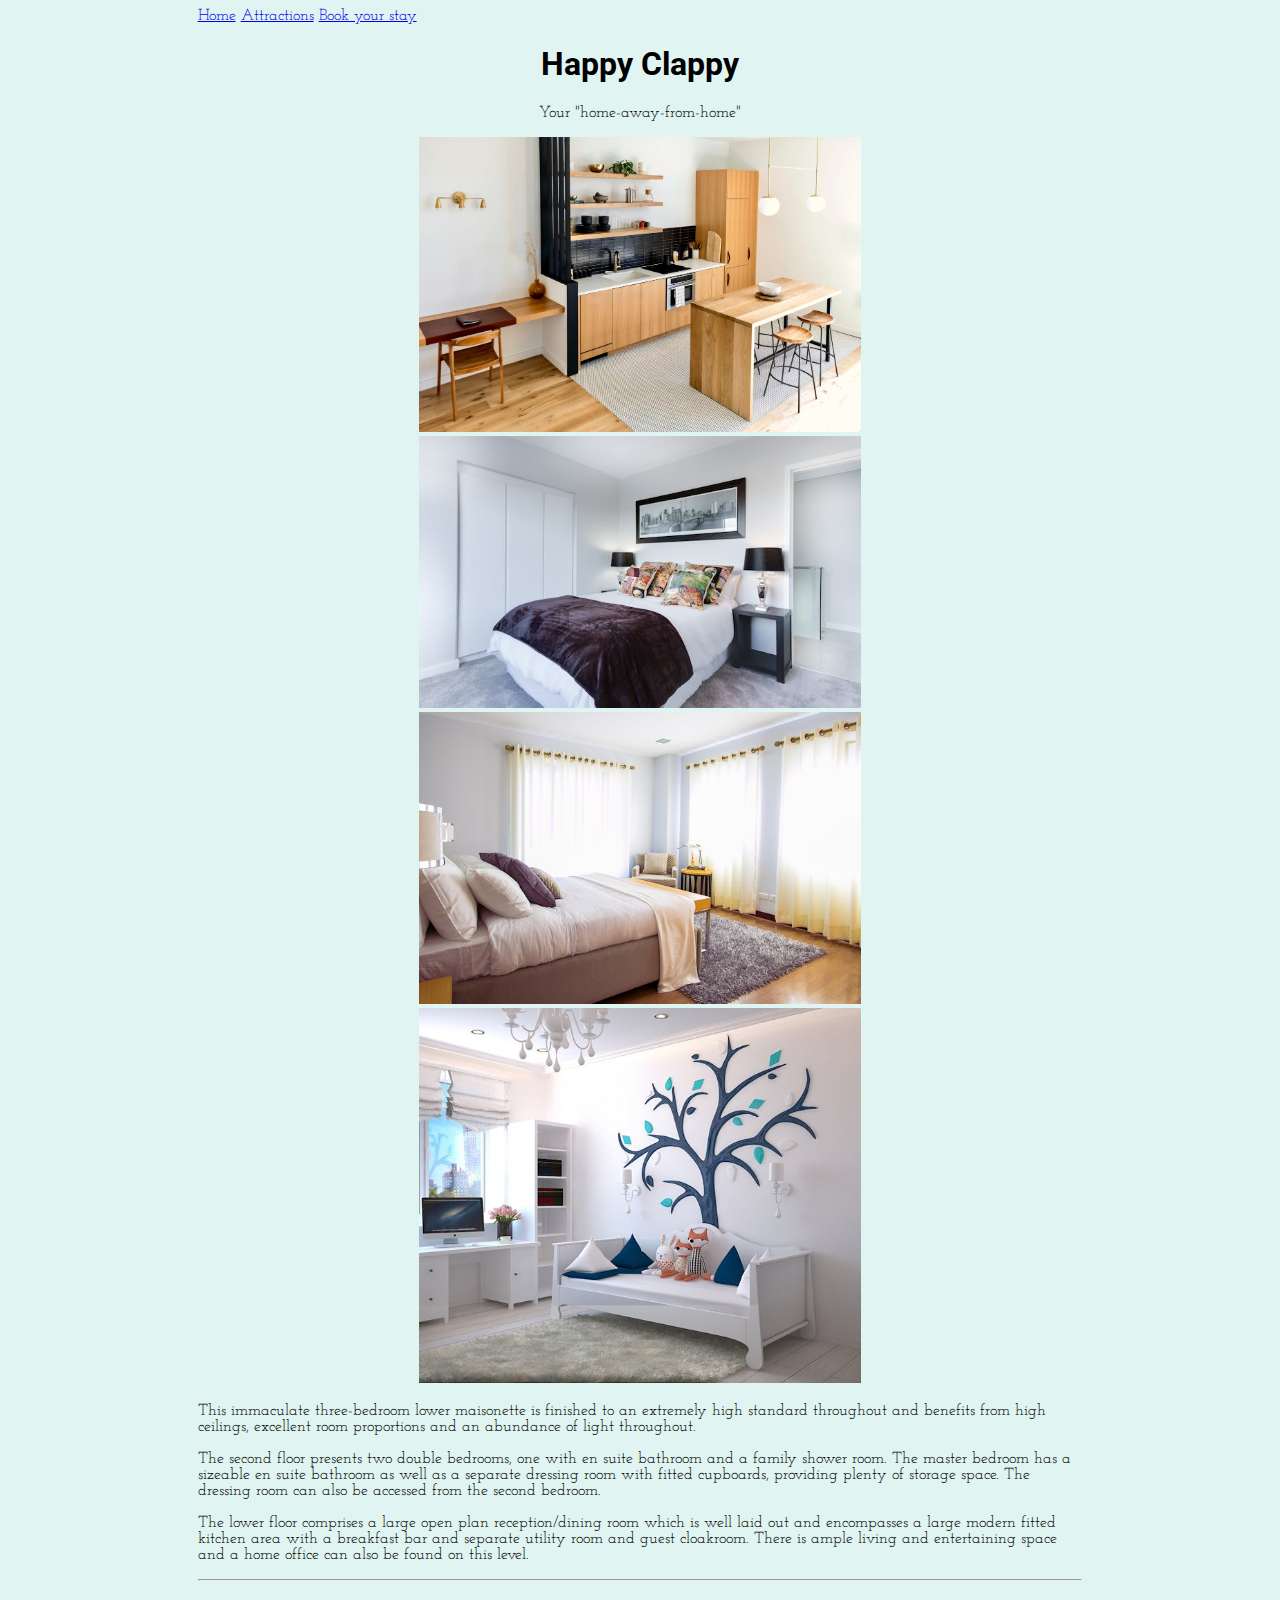
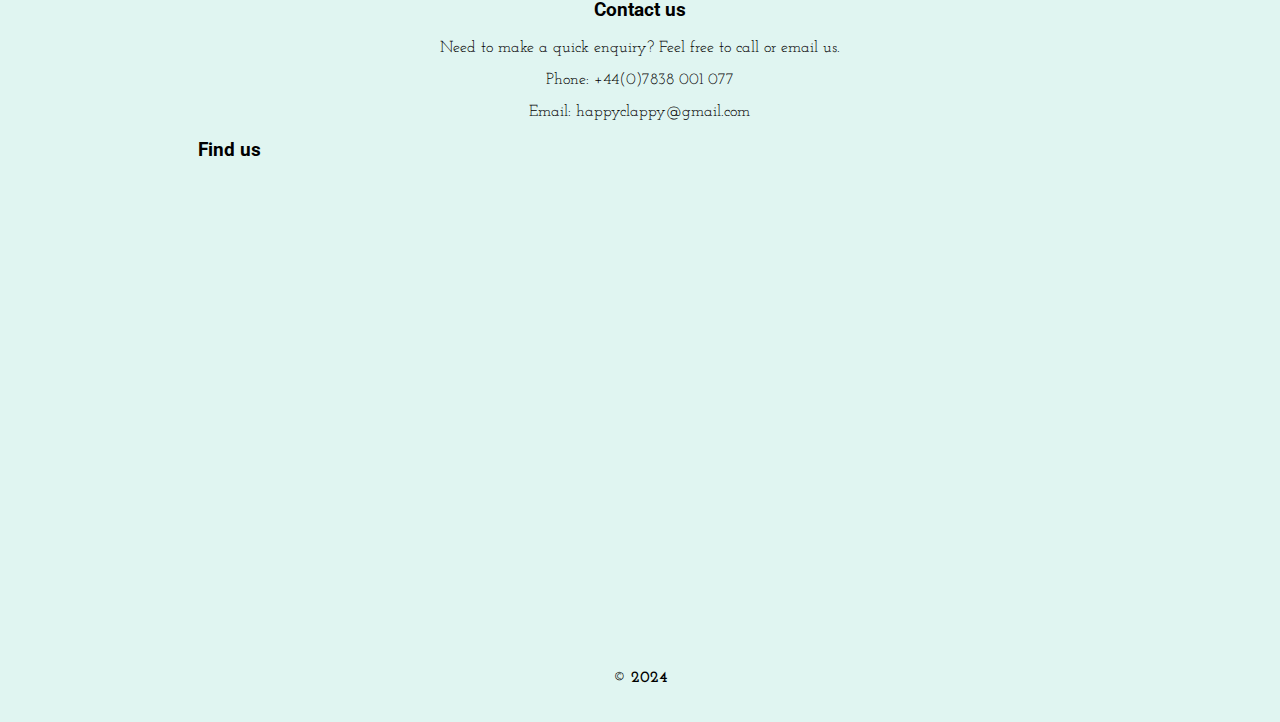
==== index.html @ 9ae153b6 "Updated photos and information, inserted Google maps page for property location, updated attractions" ====
<!DOCTYPE html>
<html lang="en">

<head>
    <meta charset="UTF-8">
    <meta name="viewport" content="width=device-width, initial-scale=1.0">
    <link rel="stylesheet" href="assets/css/style.css">
    <title>Happy Clappy</title>
</head>

<body>
    <main>
    
    <nav>
        <a href="index.html">Home</a>
        <a href="attractions.html">Attractions</a>
        <a href="booking.html">Book your stay</a>
    </nav>

    <div class="title" id="home">
        <h1>Happy Clappy</h1>
        <p>Your "home-away-from-home"</p>
    </div>

    <section>
    <div class="image">
        <span>
            <img src="assets/images/kitchen.jpg" alt="Cosy kitchen">
        </span>
        <span>
            <img src="assets/images/bedroom-1.jpg" alt="Bedroom 1">
        </span>
        <span>
            <img src="assets/images/bedroom-2.jpg" alt="Bedroom 2">
        </span>
        <span>
            <img src="assets/images/child-bedroom.jpg" alt="Children's bedroom">
        </span>
    </div>
    </section>

    <section>
        <p>This immaculate three-bedroom lower maisonette is finished to an extremely high standard throughout and
            benefits from high ceilings, excellent room proportions and an abundance of light throughout. </p>

        <p>The second floor presents two double bedrooms, one with en suite bathroom and a family shower room. The
            master bedroom has a sizeable en suite bathroom as well as a separate dressing room with fitted cupboards,
            providing plenty of storage space. The dressing room can also be accessed from the second bedroom.
        </p>
        <p>
            The lower floor comprises a large open plan reception/dining room which is well laid out and encompasses a
            large modern fitted kitchen area with a breakfast bar and separate utility room and guest cloakroom. There
            is ample living and entertaining space and a home office can also be found on this
            level.</p>
    </section>

    <hr>

    <section id="contact">
        <h3>Contact us</h3>
        <p>Need to make a quick enquiry? Feel free to call or email us.</p>
        <span>
            <p>Phone: +44(0)7838 001 077</p>
            <p>Email: happyclappy@gmail.com</p>
        </span>
    </section>

    <section>
        <h3>Find us</h3>
        <iframe src="https://www.google.com/maps/embed?pb=!1m18!1m12!1m3!1d2485.6103873737857!2d-0.13706630761354738!3d51.46530944910198!2m3!1f0!2f0!3f0!3m2!1i1024!2i768!4f13.1!3m3!1m2!1s0x48760451f4c67bdf%3A0x4dfde6bb96da2f40!2sOld%20Station%20Way%2C%20London%20SW4%206DA!5e0!3m2!1sen!2suk!4v1721483668259!5m2!1sen!2suk" width="100%" height="450" style="border:0;" allowfullscreen="" loading="lazy" referrerpolicy="no-referrer-when-downgrade"></iframe>
    </section>

</main>

<footer>
    <strong>&copy; 2024</strong>
</footer>



</body>

</html>
---- assets/css/style.css ----
@import url('https://fonts.googleapis.com/css2?family=Roboto:ital,wght@0,100;0,300;0,400;0,500;0,700;0,900;1,100;1,300;1,400;1,500;1,700;1,900&display=swap');

@import url('https://fonts.googleapis.com/css2?family=Josefin+Slab:ital,wght@0,100..700;1,100..700&display=swap');

body {
    background-color: rgb(224, 245, 241);
    font-family: "Josefin Slab", serif;
}

.title {
    text-align: center;
    border: strong darkblue 5px;
}

h1, h2, h3, h4, h5, h6 {
    font-family: "Roboto", sans-serif;
  font-weight: 700;
  font-style: normal;
}

.image {
    margin: 0 auto;
    width: 50%;
}

.image img {
    width: 100%;
}


main {
    width: 70%;
    margin: 0 auto;
}

footer {
    text-align: center;
    margin: 20px;
    padding: 1rem;
}

#booking {
    display: flex;
    flex-direction: column;
}

#booking input {
    padding: 0.5rem;
    margin-bottom: 0.5rem;
}

#contact {
    text-align: center;
}
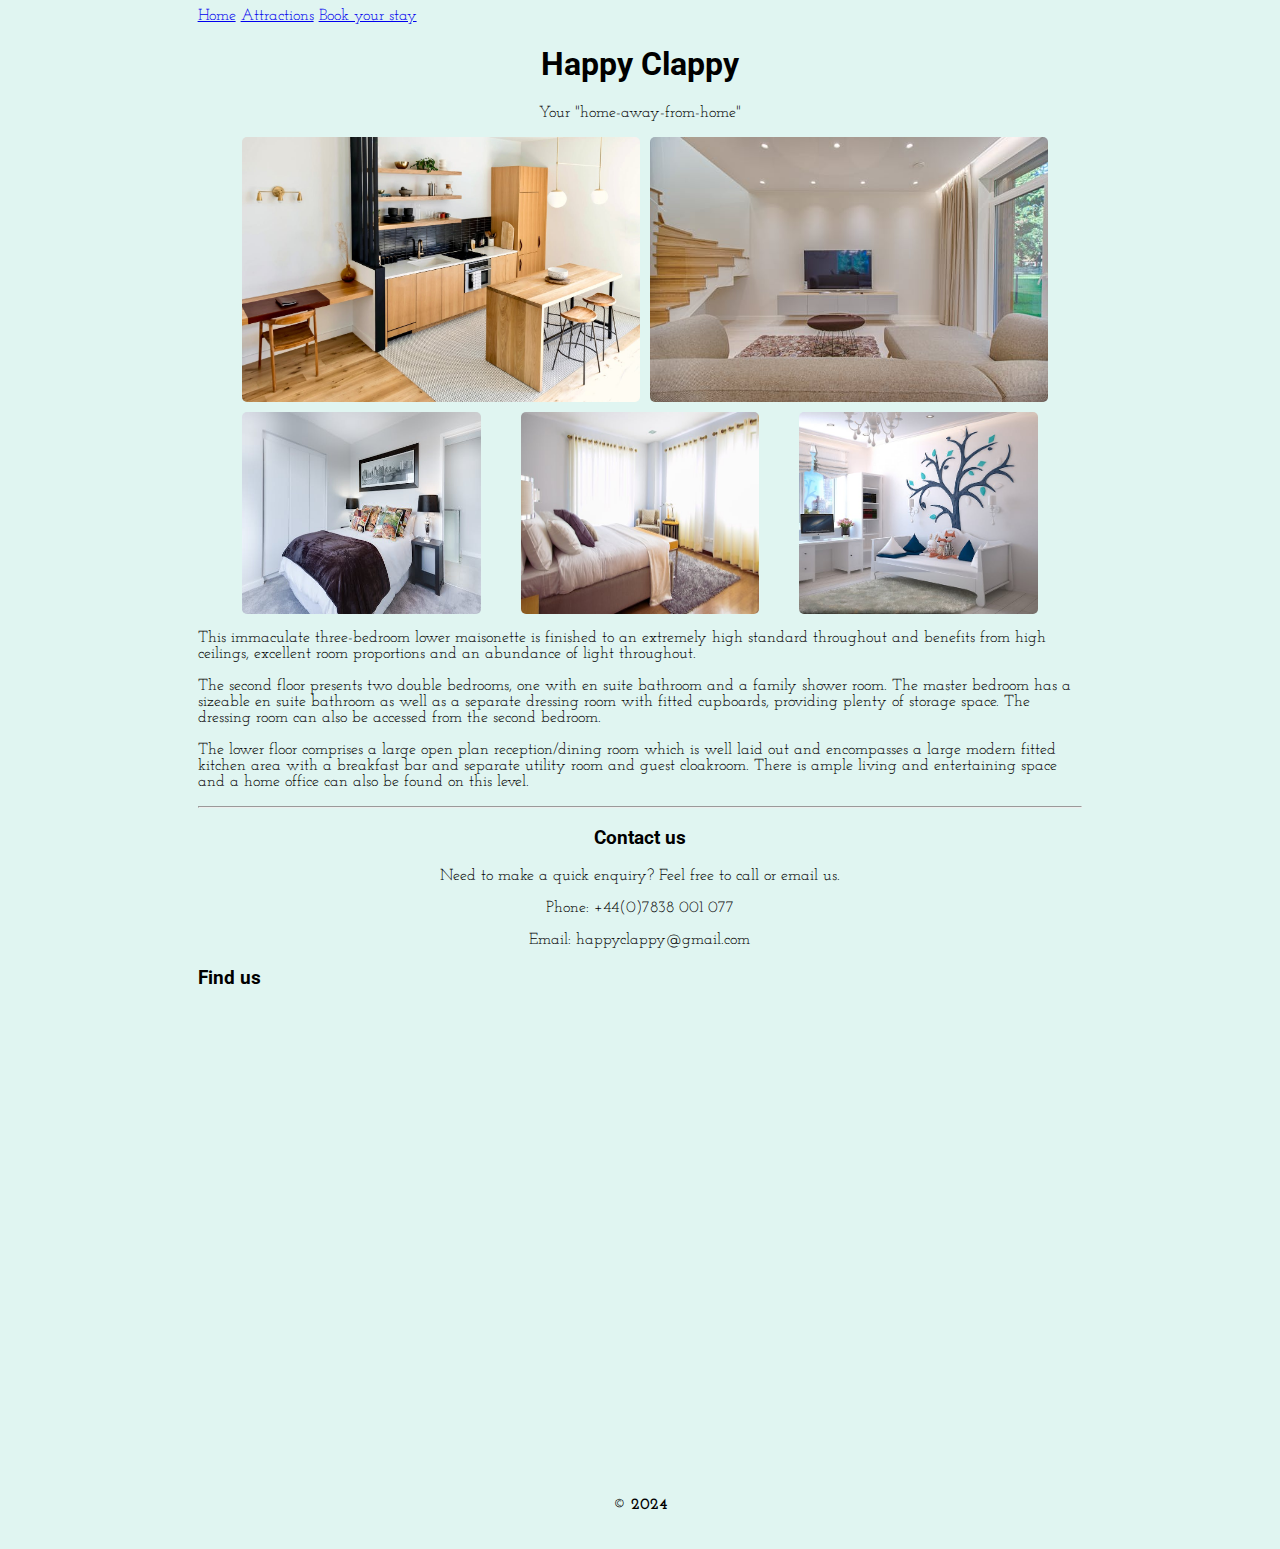
==== commit 38183d4d: "Added and re-ordered images on home page following research on how to structure images in columns us" ====
--- a/index.html
+++ b/index.html
@@ -23,19 +23,17 @@
     </div>
 
     <section>
-    <div class="image">
-        <span>
+    <div class="property-images">
+        <div class="top-images">
             <img src="assets/images/kitchen.jpg" alt="Cosy kitchen">
-        </span>
-        <span>
+            <img src="assets/images/living-room.jpg" alt="Living room">
+        </div>
+
+        <div class="bottom-images">
             <img src="assets/images/bedroom-1.jpg" alt="Bedroom 1">
-        </span>
-        <span>
             <img src="assets/images/bedroom-2.jpg" alt="Bedroom 2">
-        </span>
-        <span>
             <img src="assets/images/child-bedroom.jpg" alt="Children's bedroom">
-        </span>
+        </div>
     </div>
     </section>
 
--- a/assets/css/style.css
+++ b/assets/css/style.css
@@ -16,6 +16,36 @@
     font-family: "Roboto", sans-serif;
   font-weight: 700;
   font-style: normal;
+}
+
+.property-images {
+    display: flex;
+    flex-direction: column;
+    gap: 10px; 
+    width: 90%; 
+    max-width: 1200px;
+    margin: 0 auto;
+}
+
+.top-images, .bottom-images {
+    display: flex;
+    justify-content: space-between;
+    gap: 10px;
+}
+
+.top-images img {
+    width: 50%;
+}
+
+.bottom-images img {
+    width: 30%;
+}
+
+img {
+    display: block;
+    max-width: 100%;
+    height: auto;
+    border-radius: 5px; 
 }
 
 .image {
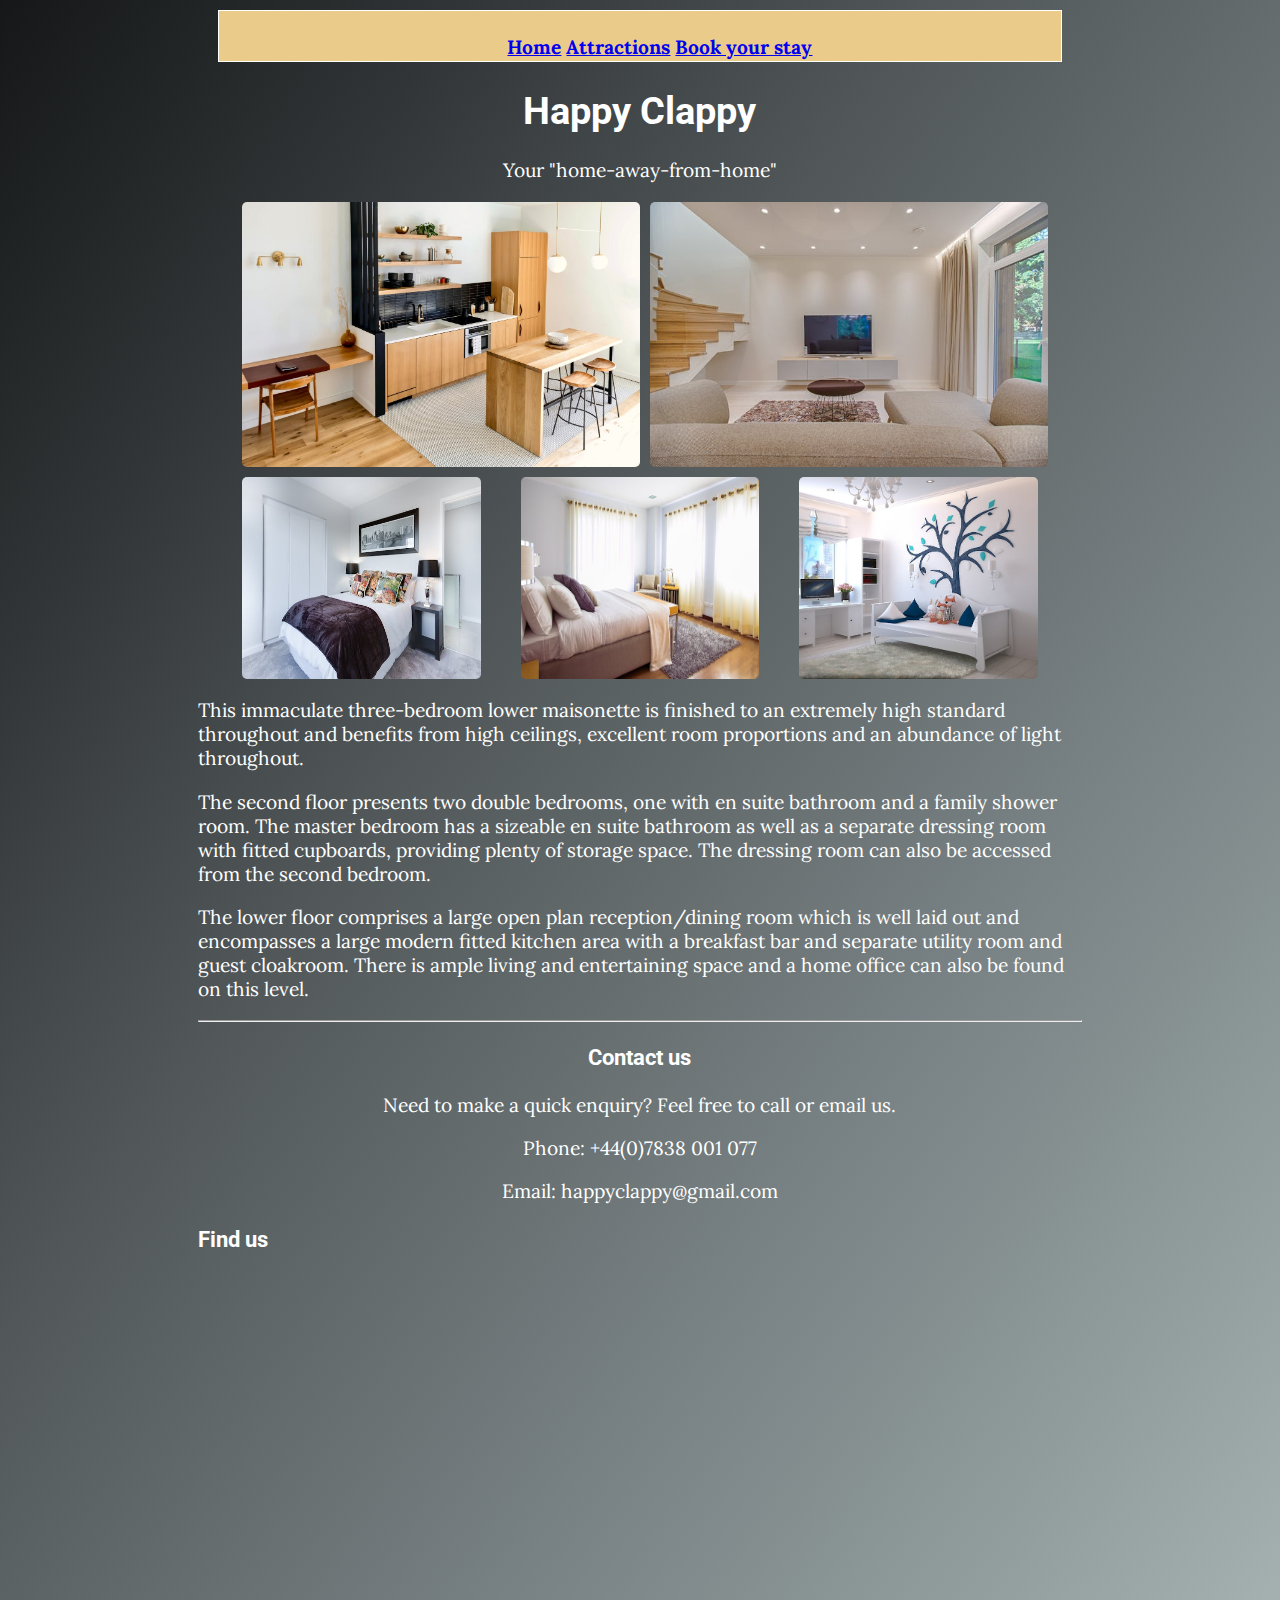
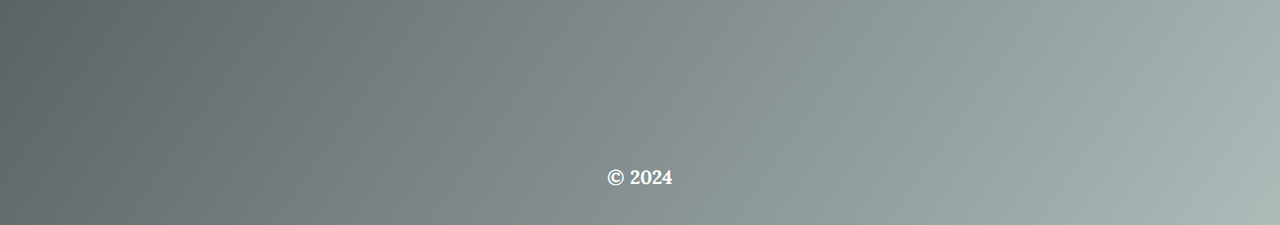
==== commit 2a13dcaa: "Edited nav bar, changed font, font colour, and background colour" ====
--- a/index.html
+++ b/index.html
@@ -11,11 +11,13 @@
 <body>
     <main>
     
-    <nav>
-        <a href="index.html">Home</a>
-        <a href="attractions.html">Attractions</a>
-        <a href="booking.html">Book your stay</a>
-    </nav>
+    <div class="nav">
+        <ul>
+            <li><a href="index.html"><strong>Home</strong></a></li>
+            <li><a href="attractions.html"><strong>Attractions</strong></a></li>
+            <li><a href="booking.html"><strong>Book your stay</strong></a></li>
+        </ul>
+    </div>
 
     <div class="title" id="home">
         <h1>Happy Clappy</h1>
--- a/assets/css/style.css
+++ b/assets/css/style.css
@@ -1,10 +1,13 @@
 @import url('https://fonts.googleapis.com/css2?family=Roboto:ital,wght@0,100;0,300;0,400;0,500;0,700;0,900;1,100;1,300;1,400;1,500;1,700;1,900&display=swap');
 
-@import url('https://fonts.googleapis.com/css2?family=Josefin+Slab:ital,wght@0,100..700;1,100..700&display=swap');
+@import url('https://fonts.googleapis.com/css2?family=Lora:ital,wght@1,400..700&display=swap');
 
 body {
-    background-color: rgb(224, 245, 241);
-    font-family: "Josefin Slab", serif;
+    background-image: linear-gradient(to right bottom, #151718, #232627, #323537, #414648, #515759, #5e6567, #6b7375, #788183, #858f90, #929e9e, #a0acab, #aebbb9);
+    font-family: "Lora", serif;
+    color: white;
+    font-size: larger;
+    
 }
 
 .title {
@@ -12,22 +15,45 @@
     border: strong darkblue 5px;
 }
 
-h1, h2, h3, h4, h5, h6 {
+h1,
+h2,
+h3,
+h4,
+h5,
+h6 {
     font-family: "Roboto", sans-serif;
-  font-weight: 700;
-  font-style: normal;
+    font-weight: 700;
+    font-style: normal;
+}
+
+.nav {
+    height: 40px;
+    margin: 10px 20px 10px 20px;
+    padding: 5px;
+    background-color: #EBCB8A;
+    border: 1px solid white;
+}
+
+.nav ul {
+    list-style: none;
+    text-align: center;
+}
+
+.nav ul li {
+    display: inline-block;
 }
 
 .property-images {
     display: flex;
     flex-direction: column;
-    gap: 10px; 
-    width: 90%; 
+    gap: 10px;
+    width: 90%;
     max-width: 1200px;
     margin: 0 auto;
 }
 
-.top-images, .bottom-images {
+.top-images,
+.bottom-images {
     display: flex;
     justify-content: space-between;
     gap: 10px;
@@ -45,7 +71,7 @@
     display: block;
     max-width: 100%;
     height: auto;
-    border-radius: 5px; 
+    border-radius: 5px;
 }
 
 .image {
@@ -81,5 +107,4 @@
 
 #contact {
     text-align: center;
-}
-
+}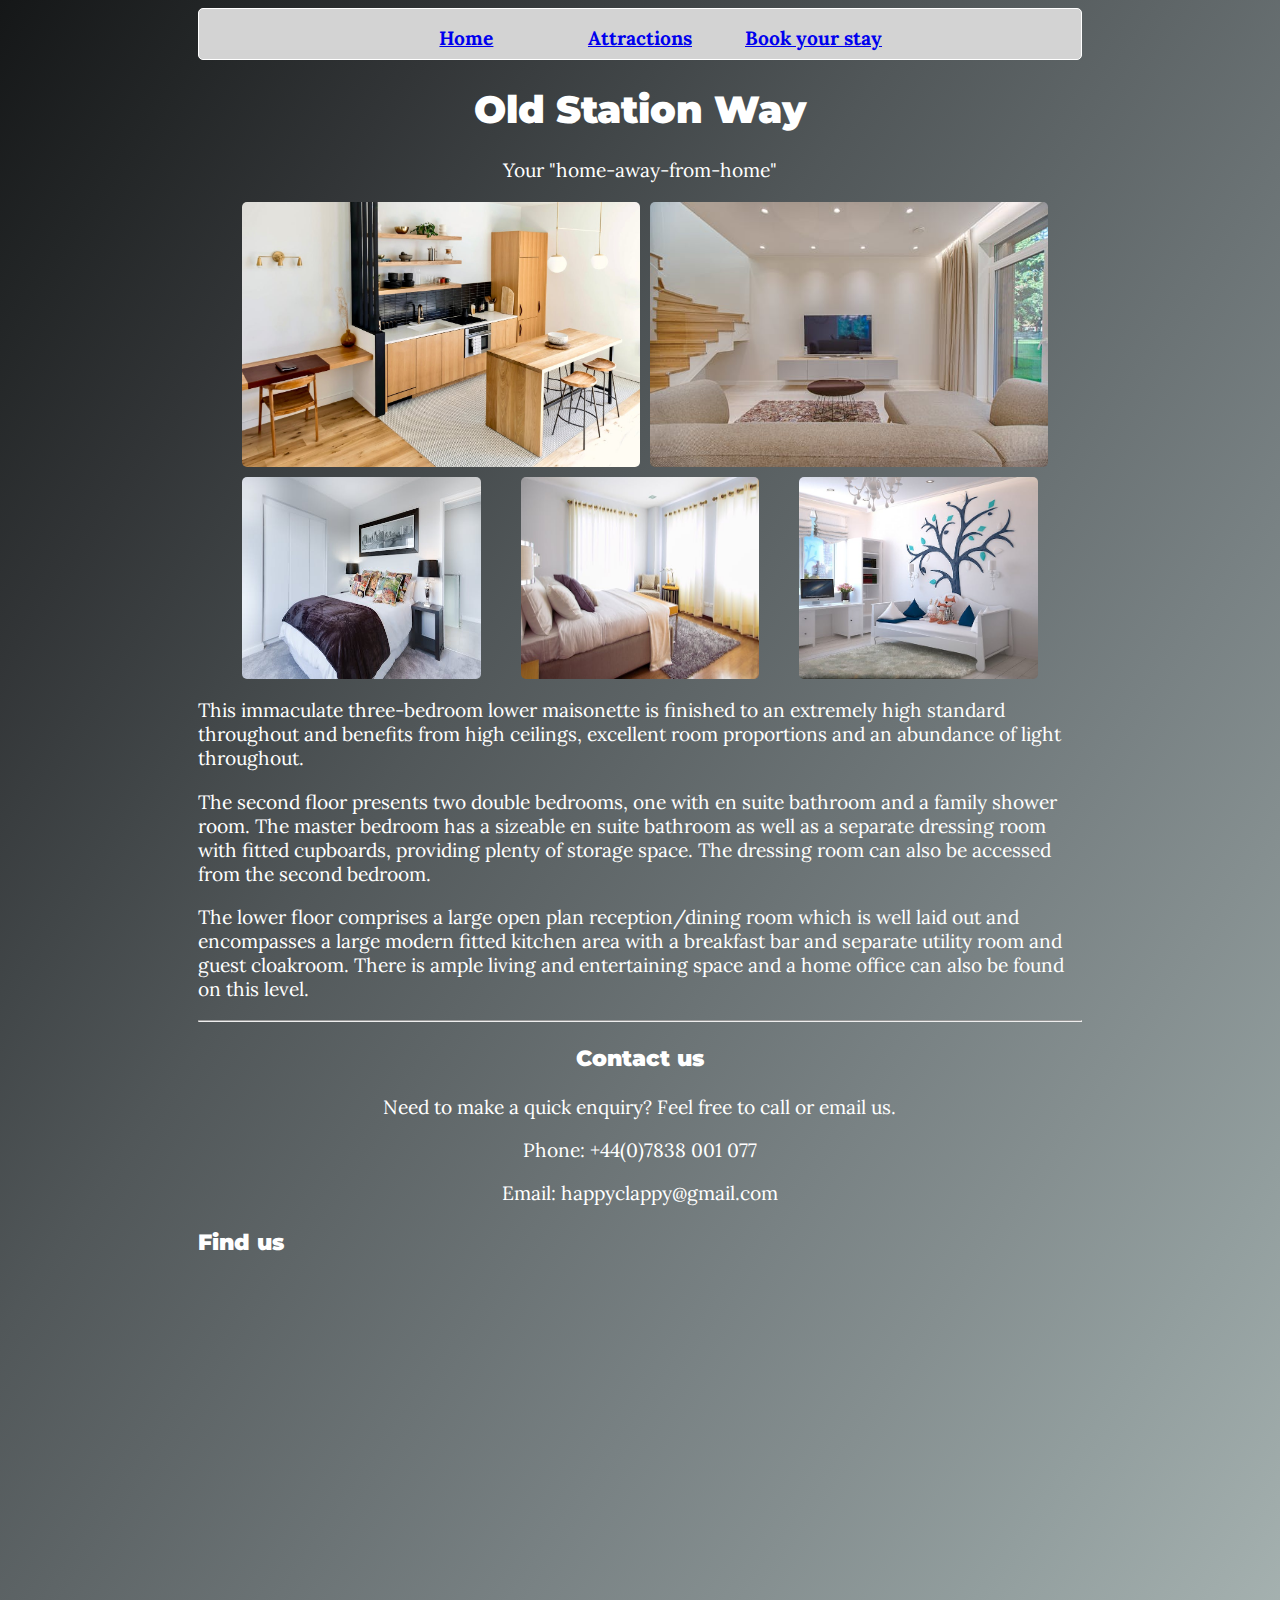
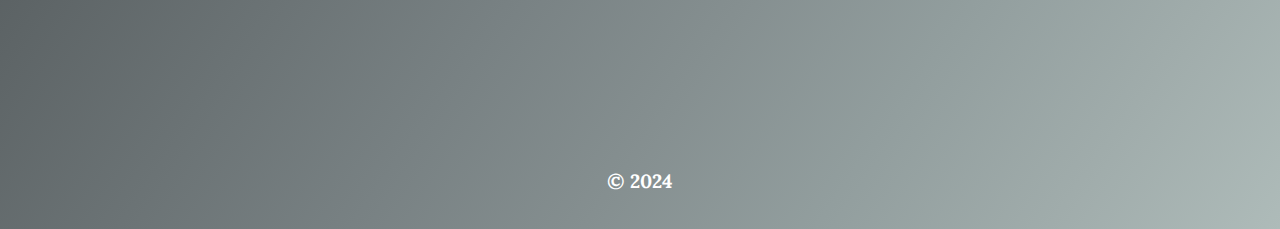
==== commit c817a6ec: "Updated headings font style and strength and edited name of website to match new aesthetic" ====
--- a/index.html
+++ b/index.html
@@ -5,7 +5,7 @@
     <meta charset="UTF-8">
     <meta name="viewport" content="width=device-width, initial-scale=1.0">
     <link rel="stylesheet" href="assets/css/style.css">
-    <title>Happy Clappy</title>
+    <title>Old Station Way</title>
 </head>
 
 <body>
@@ -20,7 +20,7 @@
     </div>
 
     <div class="title" id="home">
-        <h1>Happy Clappy</h1>
+        <h1>Old Station Way</h1>
         <p>Your "home-away-from-home"</p>
     </div>
 
--- a/assets/css/style.css
+++ b/assets/css/style.css
@@ -1,4 +1,4 @@
-@import url('https://fonts.googleapis.com/css2?family=Roboto:ital,wght@0,100;0,300;0,400;0,500;0,700;0,900;1,100;1,300;1,400;1,500;1,700;1,900&display=swap');
+@import url('https://fonts.googleapis.com/css2?family=Lora:ital,wght@1,400..700&family=Montserrat:ital,wght@0,100..900;1,100..900&display=swap');
 
 @import url('https://fonts.googleapis.com/css2?family=Lora:ital,wght@1,400..700&display=swap');
 
@@ -21,26 +21,36 @@
 h4,
 h5,
 h6 {
-    font-family: "Roboto", sans-serif;
-    font-weight: 700;
+    font-family: "Montserrat", sans-serif;
+    font-weight: 900;
     font-style: normal;
 }
 
 .nav {
-    height: 40px;
-    margin: 10px 20px 10px 20px;
-    padding: 5px;
-    background-color: #EBCB8A;
+    display: flex;
+    justify-content: space-between;
+    background-color: lightgray;
     border: 1px solid white;
+    border-radius: 5px;
+    height: 30px;
+    padding: 10px;
 }
 
 .nav ul {
+    color: darkgray;
+    padding: 0 10px;
+    height: 100%;
+    line-height: 0px;
     list-style: none;
     text-align: center;
+    flex: 1;
 }
 
 .nav ul li {
     display: inline-block;
+    text-decoration: none;
+    width: 20%;
+    vertical-align: 10px;
 }
 
 .property-images {
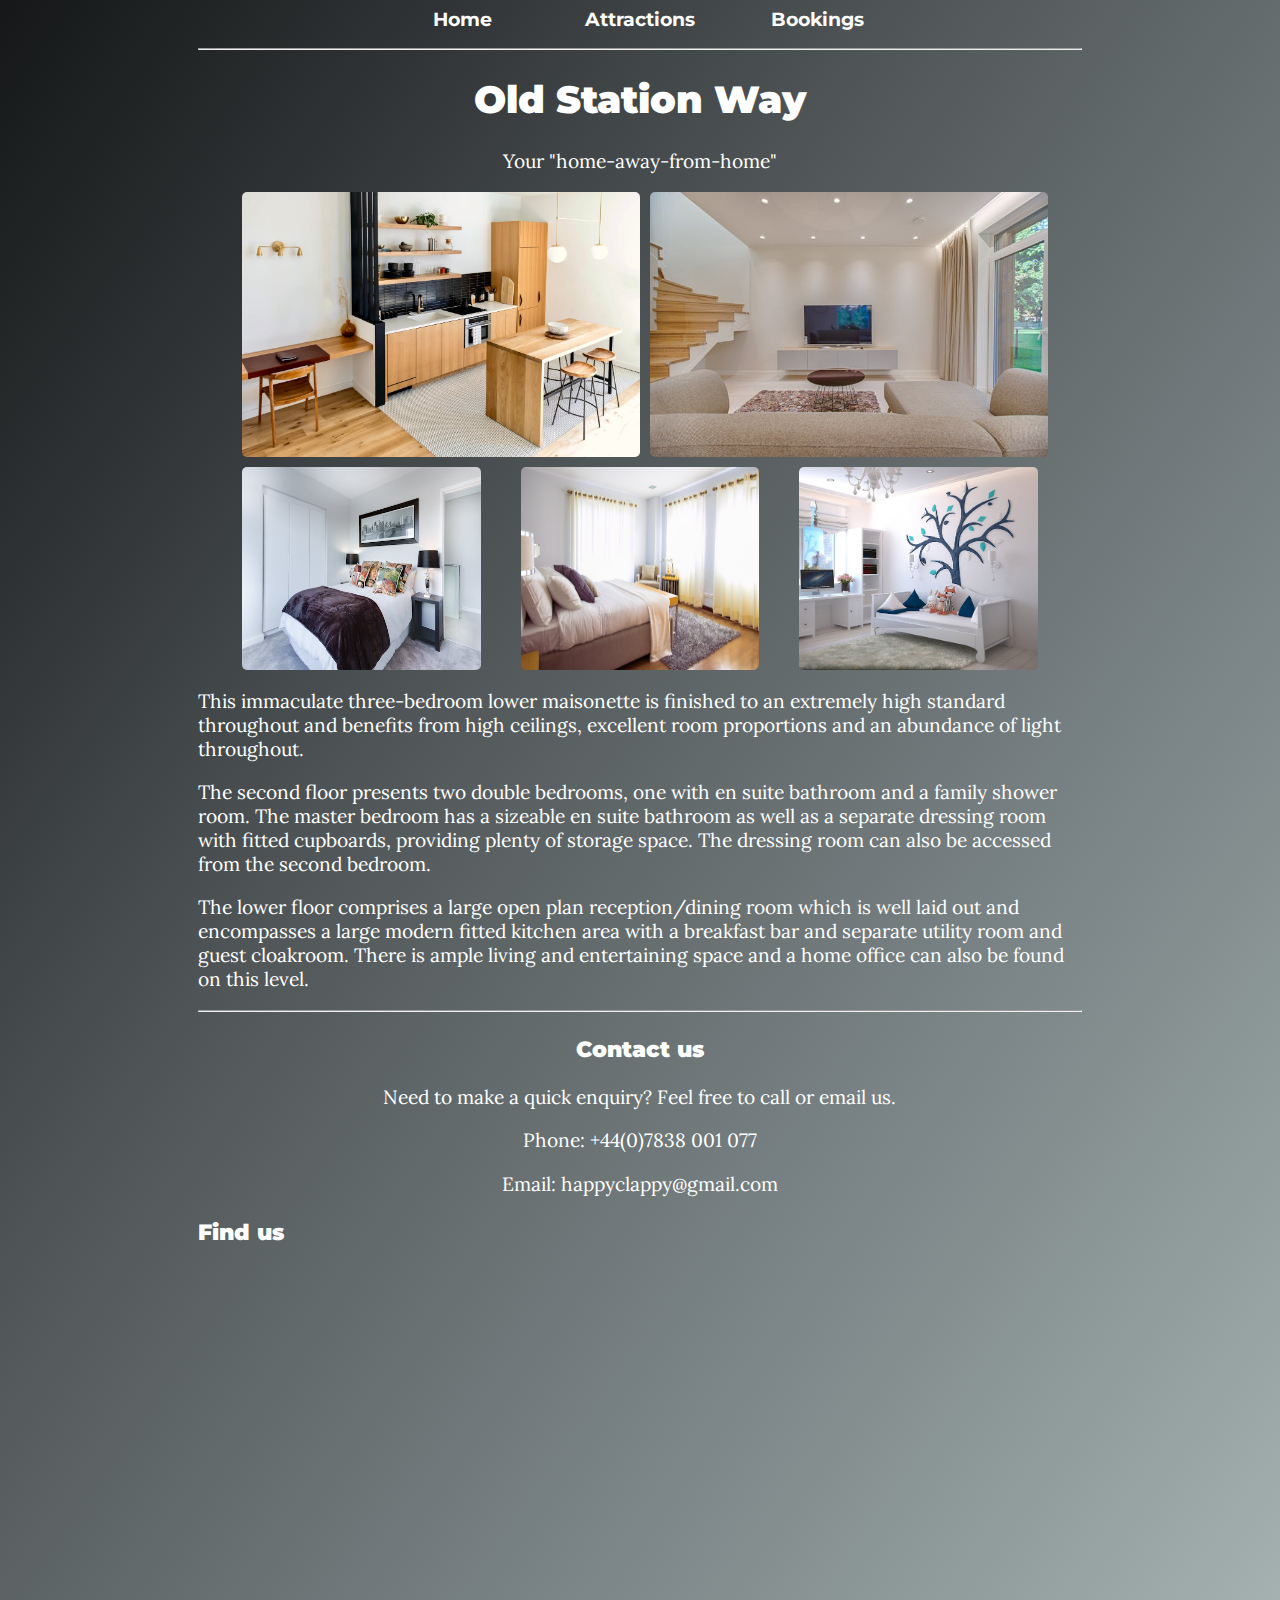
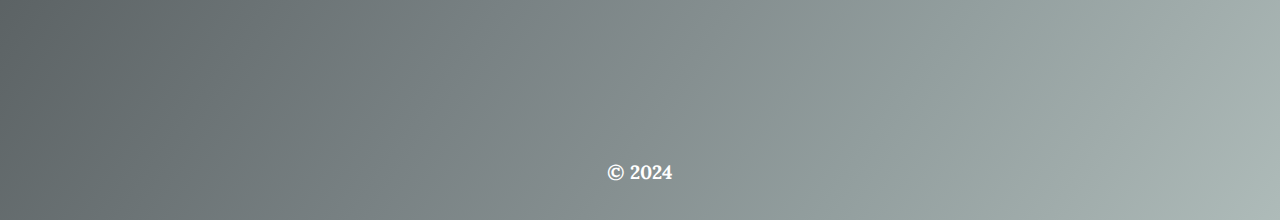
==== commit 50079c2b: "Removed divnav styling, added hr below nav bar, added media queries for nav bar, headings and p elem" ====
--- a/index.html
+++ b/index.html
@@ -15,9 +15,11 @@
         <ul>
             <li><a href="index.html"><strong>Home</strong></a></li>
             <li><a href="attractions.html"><strong>Attractions</strong></a></li>
-            <li><a href="booking.html"><strong>Book your stay</strong></a></li>
+            <li><a href="booking.html"><strong>Bookings</strong></a></li>
         </ul>
     </div>
+
+    <hr>
 
     <div class="title" id="home">
         <h1>Old Station Way</h1>
@@ -39,7 +41,7 @@
     </div>
     </section>
 
-    <section>
+    <section id="info">
         <p>This immaculate three-bedroom lower maisonette is finished to an extremely high standard throughout and
             benefits from high ceilings, excellent room proportions and an abundance of light throughout. </p>
 
--- a/assets/css/style.css
+++ b/assets/css/style.css
@@ -26,7 +26,7 @@
     font-style: normal;
 }
 
-.nav {
+/* .nav {
     display: flex;
     justify-content: space-between;
     background-color: lightgray;
@@ -34,10 +34,10 @@
     border-radius: 5px;
     height: 30px;
     padding: 10px;
-}
+} */
 
 .nav ul {
-    color: darkgray;
+    
     padding: 0 10px;
     height: 100%;
     line-height: 0px;
@@ -53,6 +53,19 @@
     vertical-align: 10px;
 }
 
+a {
+    color: white;
+    font-family: "Montserrat", sans-serif;
+    text-decoration: none;
+}
+
+.nav a:hover {
+    background-image: linear-gradient(to right top, #e1a10f, #e4a72b, #e6ae3e, #e9b44f, #ebba5f);
+    color: white;
+    padding: 5px;
+    border-radius: 5px;
+}
+
 .property-images {
     display: flex;
     flex-direction: column;
@@ -108,13 +121,149 @@
 #booking {
     display: flex;
     flex-direction: column;
+    position: relative;
+    left: 34%;
 }
 
 #booking input {
     padding: 0.5rem;
     margin-bottom: 0.5rem;
+    border-radius: 5px;
+    width: 30%;
+}
+
+#booking button {
+    border: 1px solid white;
+    border-radius: 5px;
+    background-color: darkgray;
+    color: white;
+    width: 30%;
+    font-size: large;
+    position: relative;
+    left: 10px;
 }
 
 #contact {
     text-align: center;
+}
+
+.attractions {
+    display: flex;
+    align-items: center;
+    padding: 20px;
+}
+
+.image img {
+    max-width: 100%;
+    height: auto;
+    margin-right: 20px;
+}
+
+.attractions-info {
+    flex: 1;
+    margin-left: 20px;
+}
+
+.theatre {
+    color: black;
+    border: 1px solid white;
+    border-radius: 5px;
+    background-color: white;
+    font-size: large;
+    height: 30px;
+    padding: 5px;
+    position: relative;
+    left: 40%;
+}
+
+button:hover {
+    background-image: linear-gradient(to right top, #e1a10f, #e4a72b, #e6ae3e, #e9b44f, #ebba5f);
+    color: white;
+    padding: 5px;
+    border-radius: 5px;
+}
+
+.recommendations {
+    text-align: center;
+}
+
+@media screen and (max-width: 1200px) {
+    
+    .nav ul {
+        display: flex;
+    }
+    .nav li {
+        font-size: 0.9em;
+        flex: 1;
+    }
+
+    .top-images,
+    .bottom-images {
+        flex-direction: column;
+        align-items: center;
+    }
+
+    .top-images img,
+    .bottom-images img {
+        width: 100%;
+    }
+
+    h1, h3, p {
+        font-size: 0.9em;
+    }
+
+}
+
+@media screen and (max-width: 768px) {
+
+    .nav ul {
+        display: flex;
+        gap: 10px;
+    }
+    .nav li {
+        font-size: 0.6em;
+        flex: 1;
+    }
+
+    .top-images,
+    .bottom-images {
+        flex-direction: column;
+        align-items: center;
+    }
+
+    .top-images img,
+    .bottom-images img {
+        width: 100%;
+    }
+
+    h1, h3, p {
+        font-size: 0.75em;
+    }
+}
+
+@media screen and (max-width: 320px) {
+    .nav ul {
+        display: flex;
+        gap: 10px;
+    }
+    .nav li {
+        font-size: 0.5em;
+        flex: 1;
+    }
+
+    .top-images,
+    .bottom-images {
+        flex-direction: column;
+        align-items: center;
+    }
+
+    .top-images img,
+    .bottom-images img {
+        width: 100%;
+    }
+
+    h1, h3, p {
+        font-size: 0.5em;
+    }
+    }
 }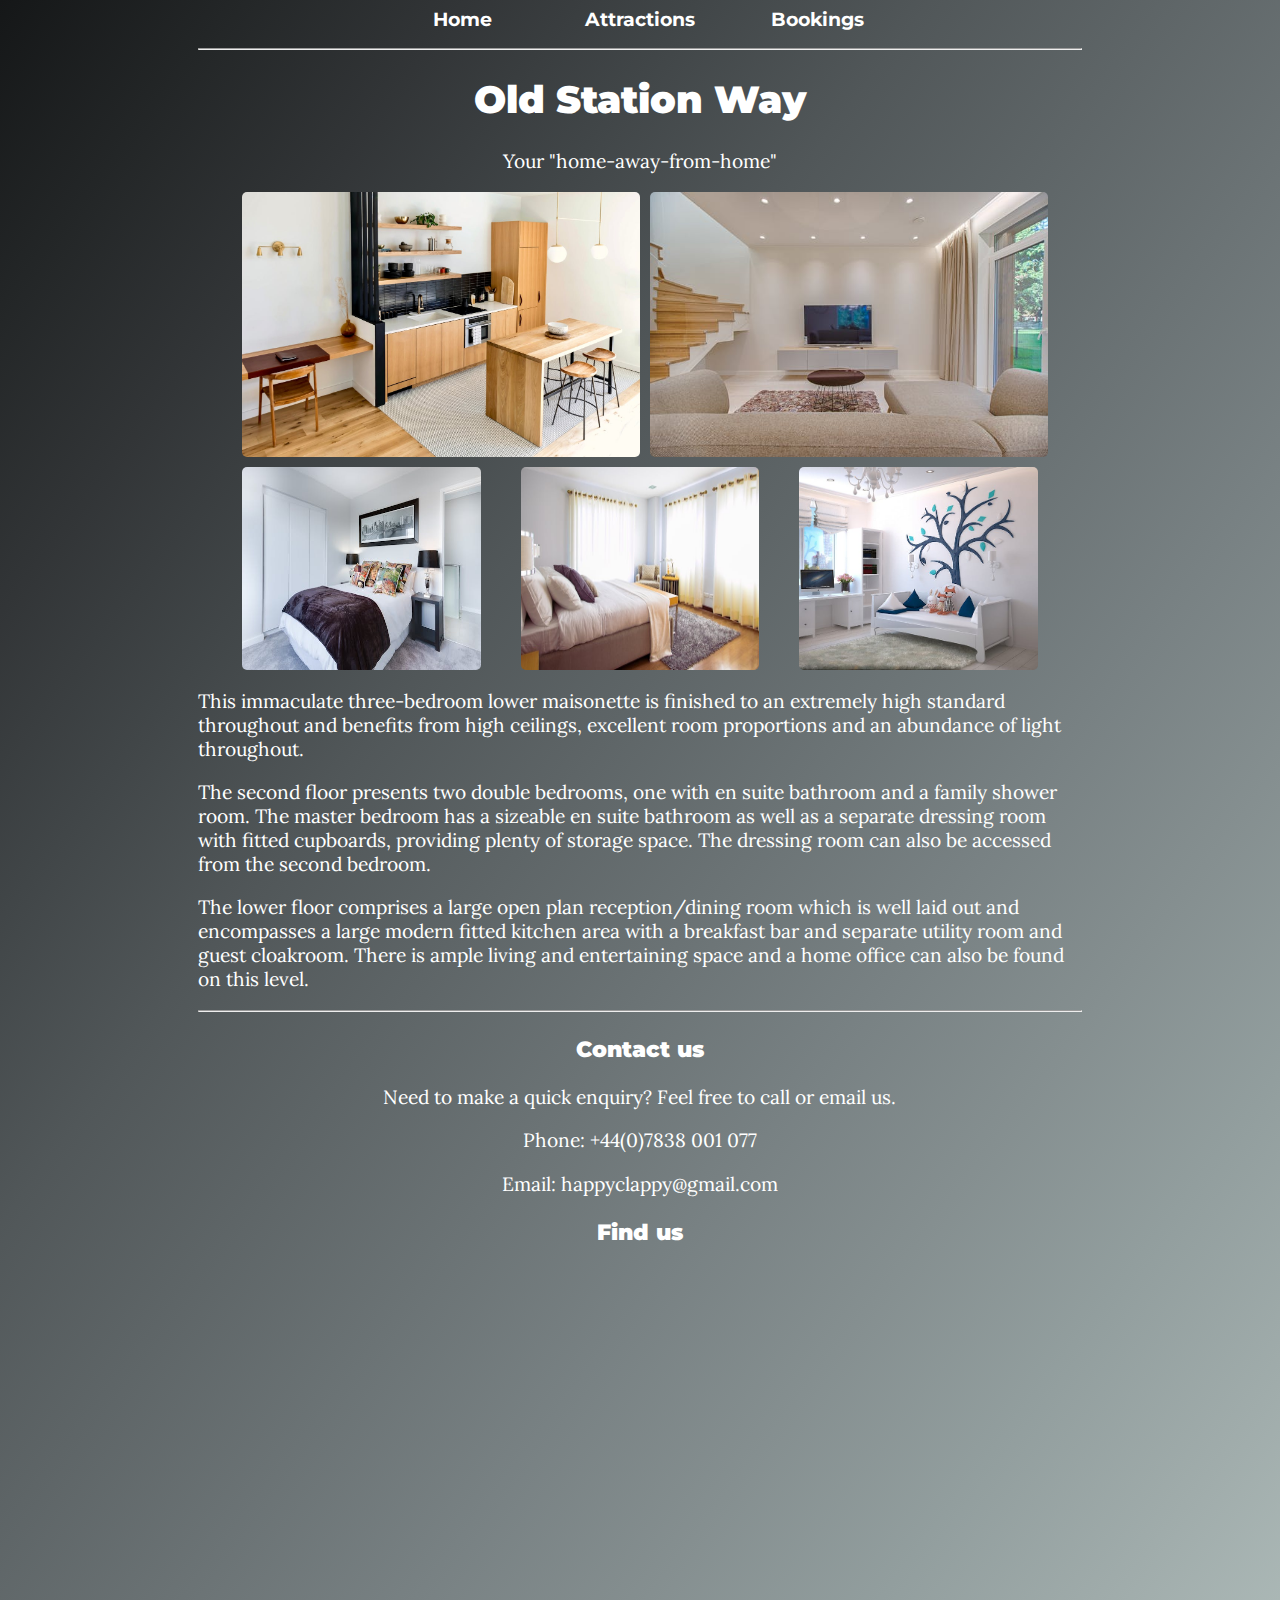
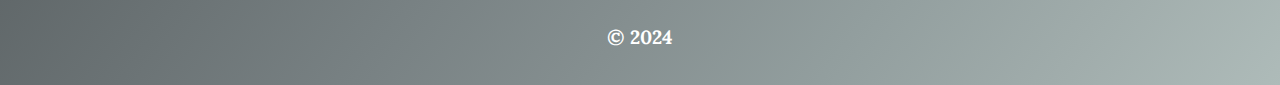
==== commit 2dbecd4f: "Edited bug with iframe css" ====
--- a/index.html
+++ b/index.html
@@ -67,9 +67,9 @@
         </span>
     </section>
 
-    <section>
+    <section class="location">
         <h3>Find us</h3>
-        <iframe src="https://www.google.com/maps/embed?pb=!1m18!1m12!1m3!1d2485.6103873737857!2d-0.13706630761354738!3d51.46530944910198!2m3!1f0!2f0!3f0!3m2!1i1024!2i768!4f13.1!3m3!1m2!1s0x48760451f4c67bdf%3A0x4dfde6bb96da2f40!2sOld%20Station%20Way%2C%20London%20SW4%206DA!5e0!3m2!1sen!2suk!4v1721483668259!5m2!1sen!2suk" width="100%" height="450" style="border:0;" allowfullscreen="" loading="lazy" referrerpolicy="no-referrer-when-downgrade"></iframe>
+        <iframe width="560" height="315" src="https://www.google.com/maps/embed?pb=!1m18!1m12!1m3!1d2485.6103873737857!2d-0.13706630761354738!3d51.46530944910198!2m3!1f0!2f0!3f0!3m2!1i1024!2i768!4f13.1!3m3!1m2!1s0x48760451f4c67bdf%3A0x4dfde6bb96da2f40!2sOld%20Station%20Way%2C%20London%20SW4%206DA!5e0!3m2!1sen!2suk!4v1721483668259!5m2!1sen!2suk" width="100%" height="450" style="border:0;" allowfullscreen="" loading="lazy" referrerpolicy="no-referrer-when-downgrade"></iframe>
     </section>
 
 </main>
--- a/assets/css/style.css
+++ b/assets/css/style.css
@@ -102,11 +102,6 @@
     width: 50%;
 }
 
-.image img {
-    width: 100%;
-}
-
-
 main {
     width: 70%;
     margin: 0 auto;
@@ -147,6 +142,10 @@
     text-align: center;
 }
 
+.location h3, .location iframe {
+    text-align: centre;
+}
+
 .attractions {
     display: flex;
     align-items: center;
@@ -165,10 +164,9 @@
 }
 
 .theatre {
-    color: black;
     border: 1px solid white;
     border-radius: 5px;
-    background-color: white;
+    background-color: black;
     font-size: large;
     height: 30px;
     padding: 5px;
@@ -183,9 +181,17 @@
     border-radius: 5px;
 }
 
-.recommendations {
-    text-align: center;
-}
+.recommendations, .location {
+    text-align: center;
+}
+
+iframe {
+    width: 100%;
+    max-width: 1200px;
+    aspect-ratio: 16/9;
+    position: relative;
+}
+
 
 @media screen and (max-width: 1200px) {
     
@@ -212,6 +218,40 @@
         font-size: 0.9em;
     }
 
+    .attractions {
+        flex-direction: column;
+        align-items: center;
+        padding: 10px;
+    }
+
+    .image {
+        width: 50vw;
+    }
+
+    .theatre {
+        font-size: 0.6em;
+        height: 20px;
+        padding: 4px;
+        position: relative;
+        left: 38%;
+    }
+
+    #booking {
+        left: 50px;
+        width: 90%;
+        padding: 0 5px; 
+    }
+
+    #booking input {
+        width: 90%;
+        left: 50px; 
+    }
+
+    #booking button {
+        width: 90%;
+        left: 10px;
+    }
+
 }
 
 @media screen and (max-width: 768px) {
@@ -237,6 +277,44 @@
     }
 
     h1, h3, p {
+        font-size: 0.75em;
+    }
+
+    .attractions {
+        flex-direction: column;
+        align-items: center;
+        padding: 10px;
+    }
+
+    .image {
+        width: 50vw;
+    }
+
+    .theatre {
+        font-size: 0.4em;
+        height: 20px;
+        padding: 4px;
+        position: relative;
+        left: 38%;
+    }
+
+    #booking {
+        left: 20px;
+        width: 90%;
+        padding: 0 5px; 
+    }
+
+    #booking input {
+        width: 90%;
+        left: 20px; 
+    }
+
+    #booking button {
+        width: 90%;
+        left: 10px;
+    }
+
+    #booking label {
         font-size: 0.75em;
     }
 }
@@ -265,5 +343,43 @@
     h1, h3, p {
         font-size: 0.5em;
     }
-    }
-}+
+    .attractions {
+        flex-direction: column;
+        align-items: center;
+        padding: 10px;
+    }
+
+    .image {
+        width: 50vw;
+    }
+
+    .theatre {
+        font-size: 0.3em;
+        height: 20px;
+        padding: 4px;
+        position: relative;
+        left: 30%;
+    }
+
+    #booking {
+        left: 0;
+        width: 90%;
+        padding: 0 5px; 
+    }
+
+    #booking input {
+        width: 90%;
+        left: 0; 
+    }
+
+    #booking button {
+        width: 90%;
+        left: 10px;
+    }
+
+    #booking label {
+        font-size: 0.5em;
+    }
+    
+    }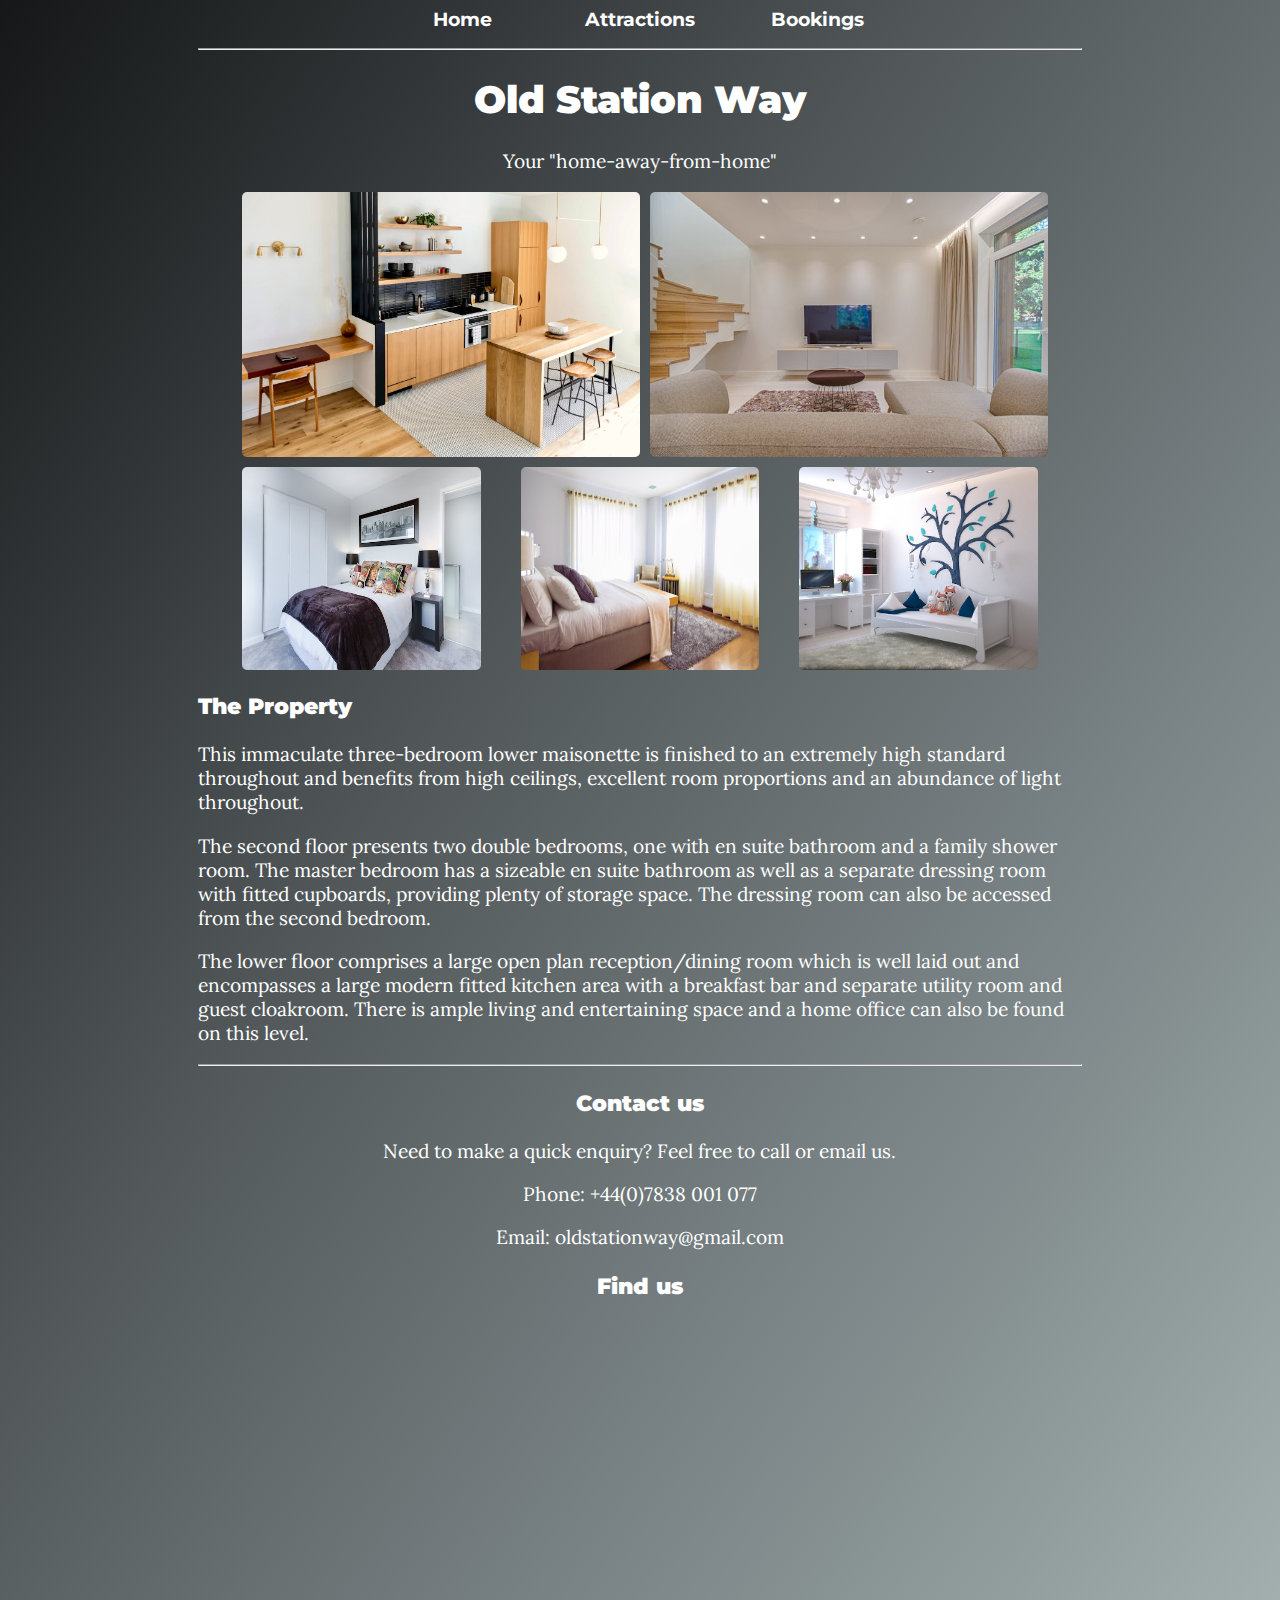
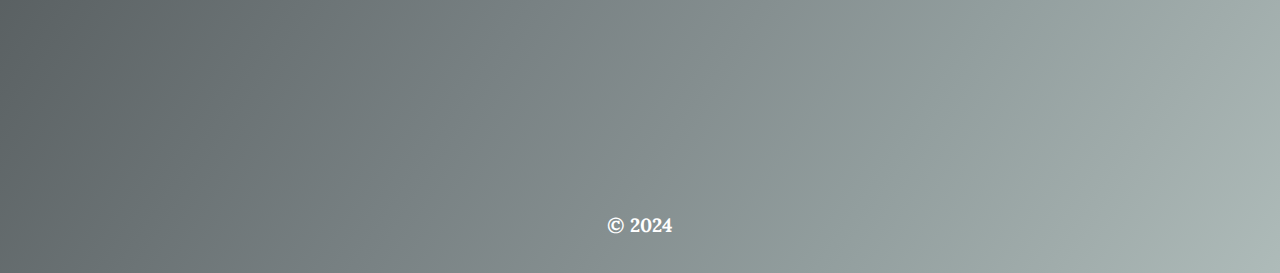
==== commit e02c9345: "Errors presented in testing fixed on both HTML files and CSS file." ====
--- a/index.html
+++ b/index.html
@@ -26,7 +26,6 @@
         <p>Your "home-away-from-home"</p>
     </div>
 
-    <section>
     <div class="property-images">
         <div class="top-images">
             <img src="assets/images/kitchen.jpg" alt="Cosy kitchen">
@@ -39,9 +38,9 @@
             <img src="assets/images/child-bedroom.jpg" alt="Children's bedroom">
         </div>
     </div>
-    </section>
 
     <section id="info">
+        <h3>The Property</h3>
         <p>This immaculate three-bedroom lower maisonette is finished to an extremely high standard throughout and
             benefits from high ceilings, excellent room proportions and an abundance of light throughout. </p>
 
@@ -61,15 +60,13 @@
     <section id="contact">
         <h3>Contact us</h3>
         <p>Need to make a quick enquiry? Feel free to call or email us.</p>
-        <span>
             <p>Phone: +44(0)7838 001 077</p>
-            <p>Email: happyclappy@gmail.com</p>
-        </span>
+            <p>Email: oldstationway@gmail.com</p>
     </section>
 
     <section class="location">
         <h3>Find us</h3>
-        <iframe width="560" height="315" src="https://www.google.com/maps/embed?pb=!1m18!1m12!1m3!1d2485.6103873737857!2d-0.13706630761354738!3d51.46530944910198!2m3!1f0!2f0!3f0!3m2!1i1024!2i768!4f13.1!3m3!1m2!1s0x48760451f4c67bdf%3A0x4dfde6bb96da2f40!2sOld%20Station%20Way%2C%20London%20SW4%206DA!5e0!3m2!1sen!2suk!4v1721483668259!5m2!1sen!2suk" width="100%" height="450" style="border:0;" allowfullscreen="" loading="lazy" referrerpolicy="no-referrer-when-downgrade"></iframe>
+        <iframe src="https://www.google.com/maps/embed?pb=!1m18!1m12!1m3!1d2485.6103873737857!2d-0.13706630761354738!3d51.46530944910198!2m3!1f0!2f0!3f0!3m2!1i1024!2i768!4f13.1!3m3!1m2!1s0x48760451f4c67bdf%3A0x4dfde6bb96da2f40!2sOld%20Station%20Way%2C%20London%20SW4%206DA!5e0!3m2!1sen!2suk!4v1721483668259!5m2!1sen!2suk" title="Google maps location" width="560" height="450" style="border:0;" allowfullscreen="" loading="lazy" referrerpolicy="no-referrer-when-downgrade"></iframe>
     </section>
 
 </main>
@@ -78,8 +75,6 @@
     <strong>&copy; 2024</strong>
 </footer>
 
-
-
 </body>
 
 </html>--- a/assets/css/style.css
+++ b/assets/css/style.css
@@ -12,7 +12,6 @@
 
 .title {
     text-align: center;
-    border: strong darkblue 5px;
 }
 
 h1,
@@ -143,7 +142,7 @@
 }
 
 .location h3, .location iframe {
-    text-align: centre;
+    text-align: center;
 }
 
 .attractions {
@@ -174,7 +173,7 @@
     left: 40%;
 }
 
-button:hover {
+.theatre:hover, #booking button:hover {
     background-image: linear-gradient(to right top, #e1a10f, #e4a72b, #e6ae3e, #e9b44f, #ebba5f);
     color: white;
     padding: 5px;
